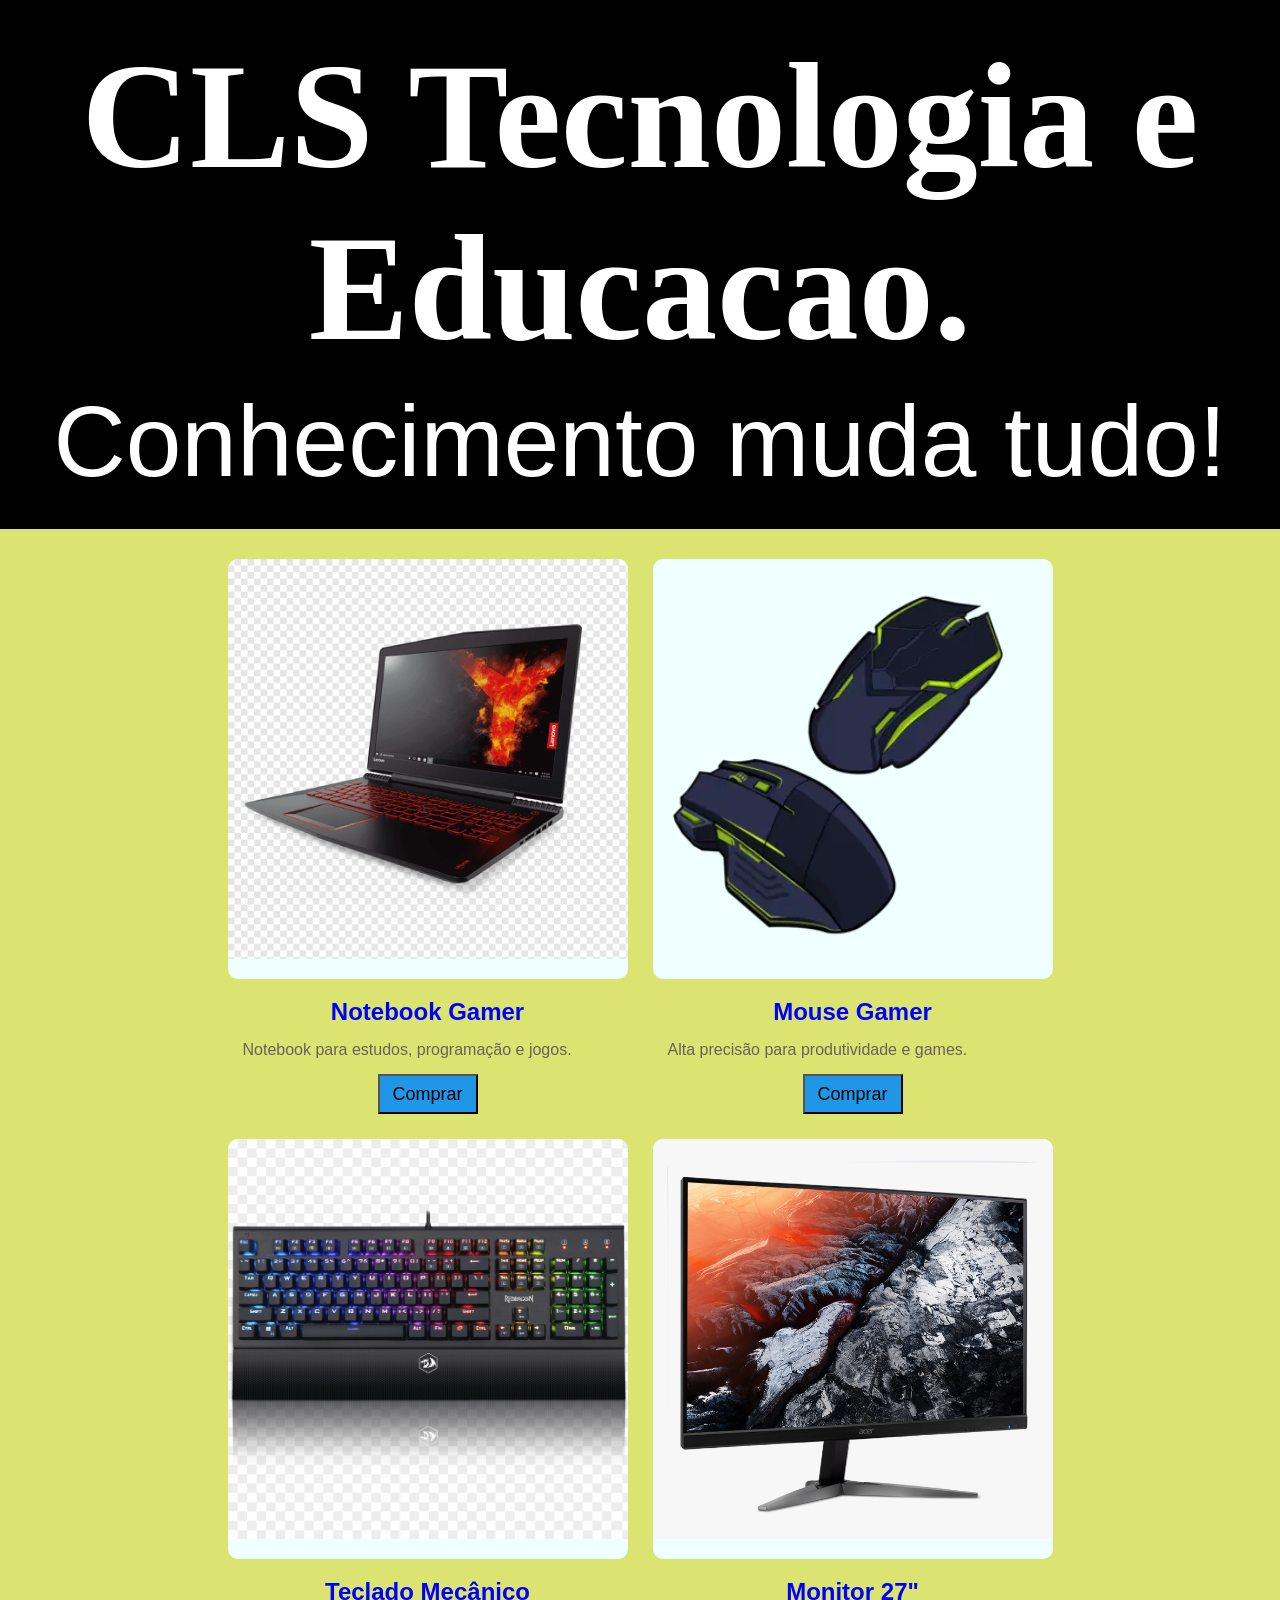
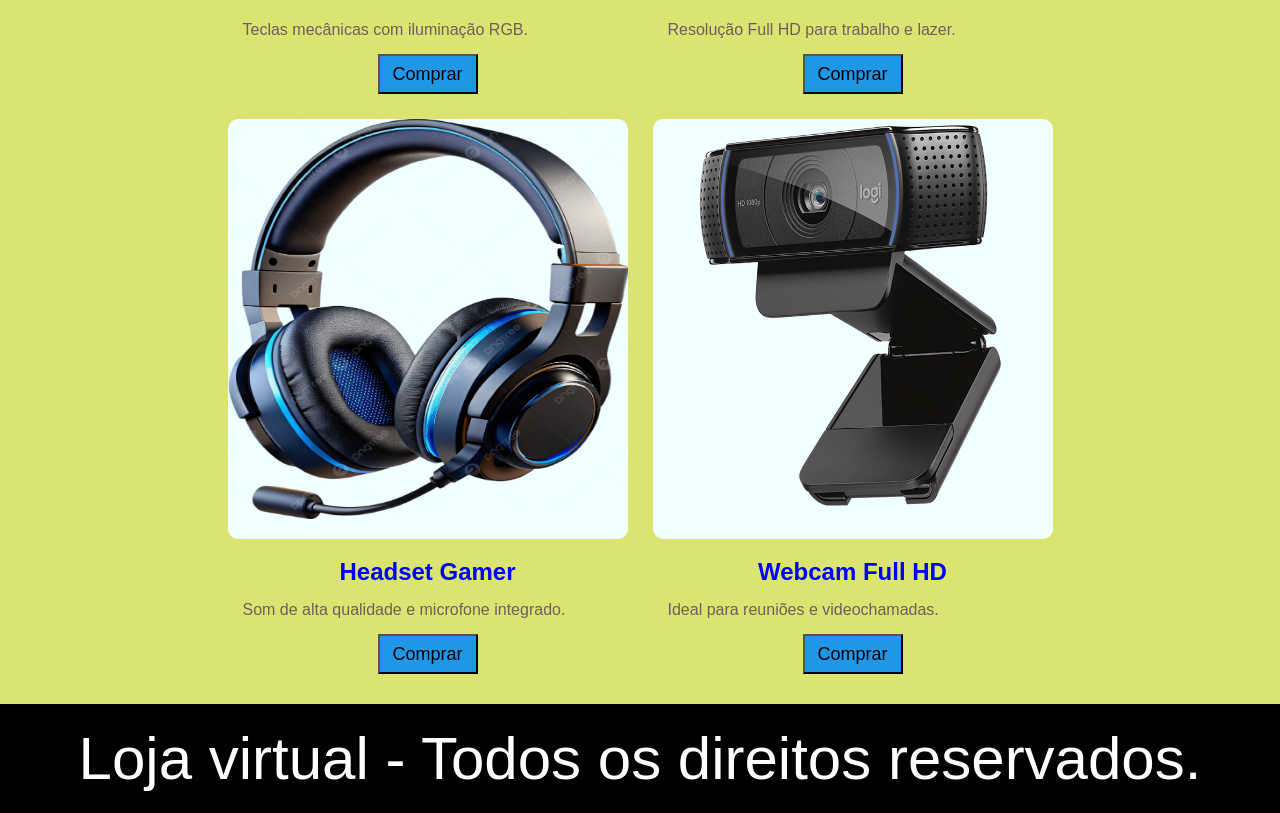
==== index.html @ 81c7863f "Primeiro Commit" ====
<!DOCTYPE html>
<html lang="en">
<head>
    <meta charset="UTF-8">
    <meta name="viewport" content="width=device-width, initial-scale=1.0">
    <title>CLS Virtual</title>
    <link rel="stylesheet" href="style.css">
</head>
<body>
    <header>
        <h1>CLS Tecnologia e Educacao. </h1>
        <p>Conhecimento muda tudo!</p>
    </header>
    <main class="produtos">
         <div class="card">
         <img src="./img/netbook.png">
         <h2>Notebook Gamer</h2>
         <p>Notebook para estudos, programação e jogos.</p>
         <button>Comprar</button>
         </div>

         <div class="card">
         <img src="./img/mouse.png">
         <h2>Mouse Gamer</h2>
         <p>Alta precisão para produtividade e games.</p>
         <button>Comprar</button>
         </div>

         <div class="card">
         <img src="./img/teclado-mecanico.png">
         <h2>Teclado Mecânico</h2>
         <p>Teclas mecânicas com iluminação RGB.</p>
         <button>Comprar</button>
         </div>

         <div class="card">
         <img src="./img/monitor.png">
         <h2>Monitor 27"</h2>
         <p>Resolução Full HD para trabalho e lazer.</p>
         <button>Comprar</button>
         </div>

         <div class="card">
         <img src="./img/headset.png">
         <h2>Headset Gamer</h2>
         <p>Som de alta qualidade e microfone integrado.</p>
         <button>Comprar</button>
         </div>

         <div class="card">
         <img src="./img/webcam.png">
         <h2>Webcam Full HD</h2>
         <p>Ideal para reuniões e videochamadas.</p>
        <button>Comprar</button>
         </div>
    </main>
    <footer>
         <p>Loja virtual - Todos os direitos reservados.</p>
    </footer>
</body>
</html>
---- style.css ----
*{
    margin: 0;
    padding: 0;
}
body{
    min-height: 100vh;
    display: flex;
    flex-direction:column;
    font-family: Arial, Helvetica, sans-serif;
    background-color: rgb(220, 228, 113);

}
header {
    color: white;
    padding: 30px;
    text-align: center;
    background-color: black;
}

header h1{
    font-size:  150px;
    margin-bottom: 10px;
    font-family: 'Times New Roman', Times, serif;
    background: ;
}
header p{
    font-size: 100px;
    font-family: 'Franklin Gothic Medium', 'Arial Narrow', Arial, sans-serif;
}

.produtos{
    display: flex; 
    flex-wrap: wrap; 
    justify-content: center;   /* center - flex-start ou end*/  
    gap: 25px;
    padding: 30px;
    max-width: 1300px;
    margin: auto;
}

.card img{
    width: 400px;
    height: 400px;
    background-color: azure;
    border-radius: 10px;
    overflow: hidden; /*ajusta o tamanho da imagem para o tamanho do card */
    padding-bottom: 20px;   
         
}

.card :hover{
    transform : translateY(-50px); 
}
.card button{
    width: 100px;
    height: 40px;
    font-family: Arial, Helvetica, sans-serif ;
    font-size: large;
    margin-left: 150px;
    background-color: rgb(31, 150, 230);

}
 .card h2{
    color: blue;
    text-align: center;
    padding: 15px;
 }   
.card p{
    padding: 0 15px 15px;
    color: rgb(109, 95, 95);
    font-family: Verdana, Geneva, Tahoma, sans-serif;
    
}

.card button:hover{
    background-color: red;
}
footer{
    background-color: black;
    text-align: center;
    color: white;
    padding: 20px;
    font-size: 60px;
}
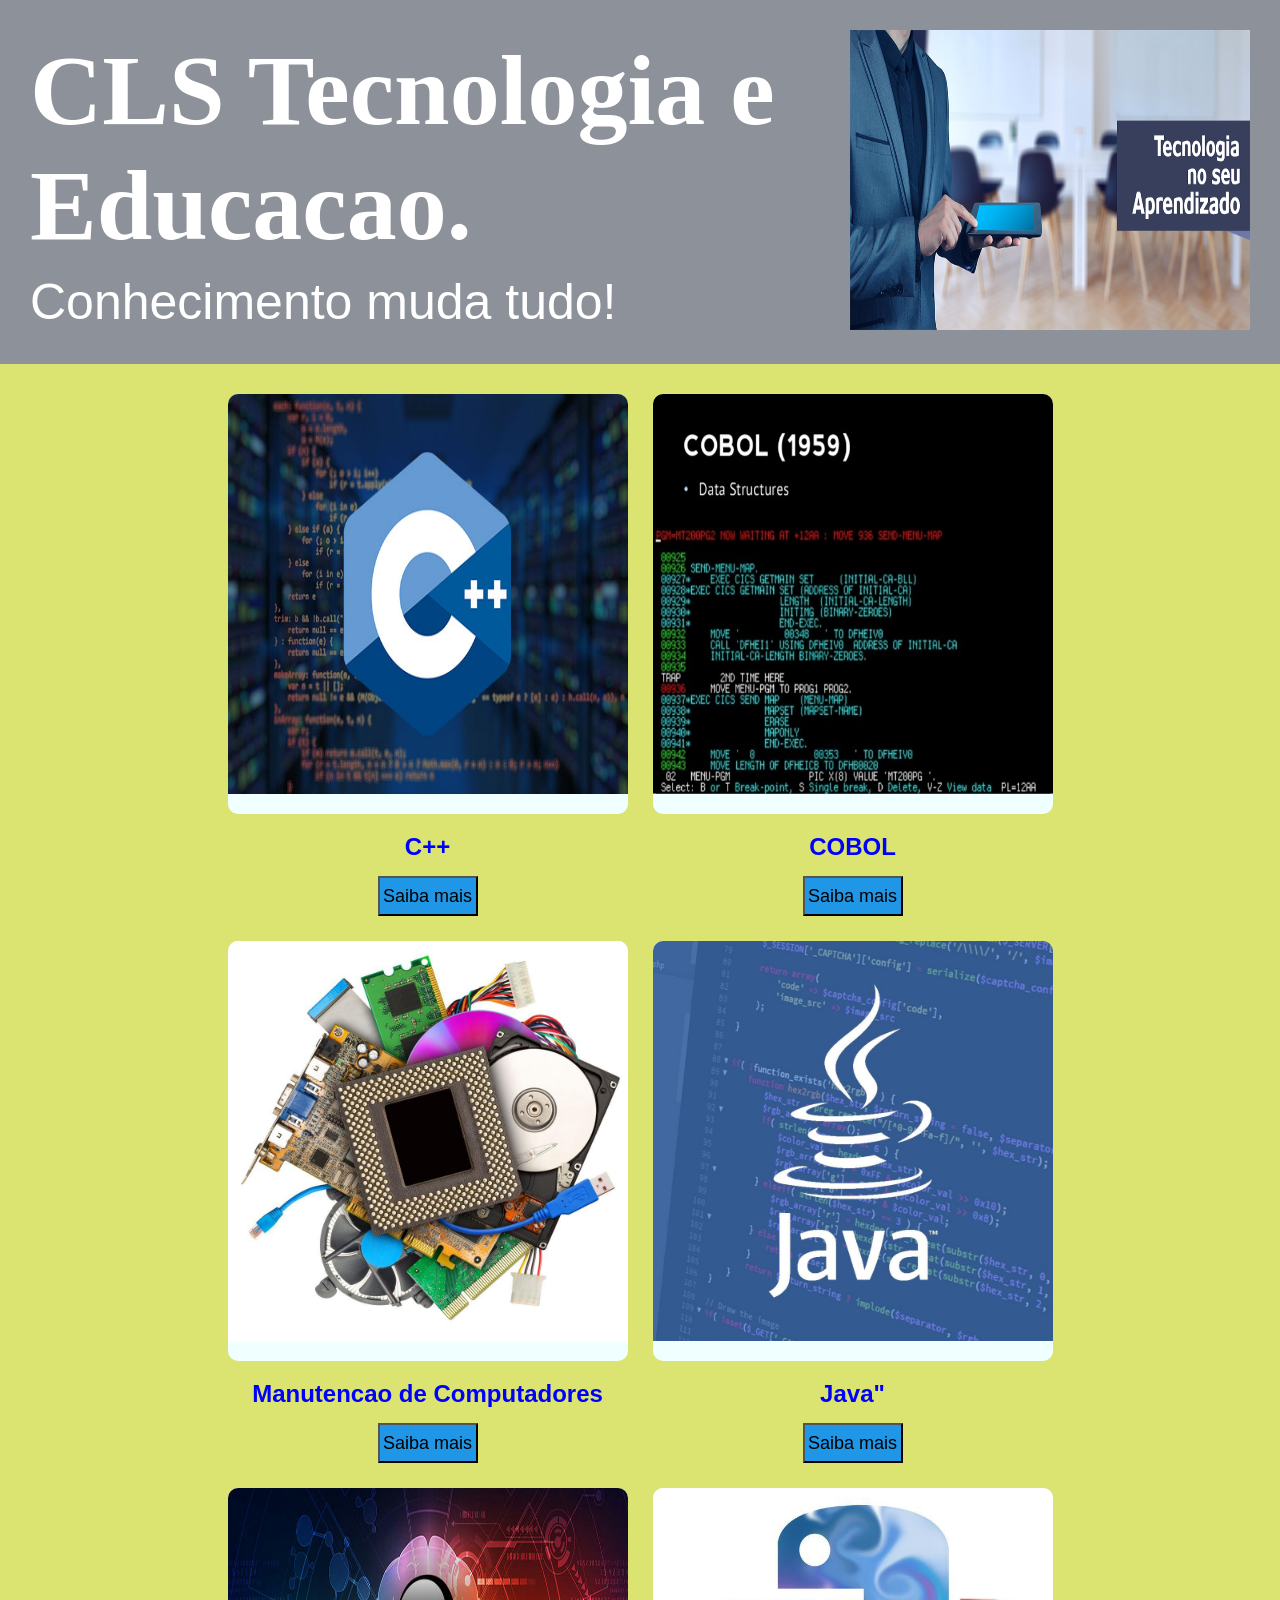
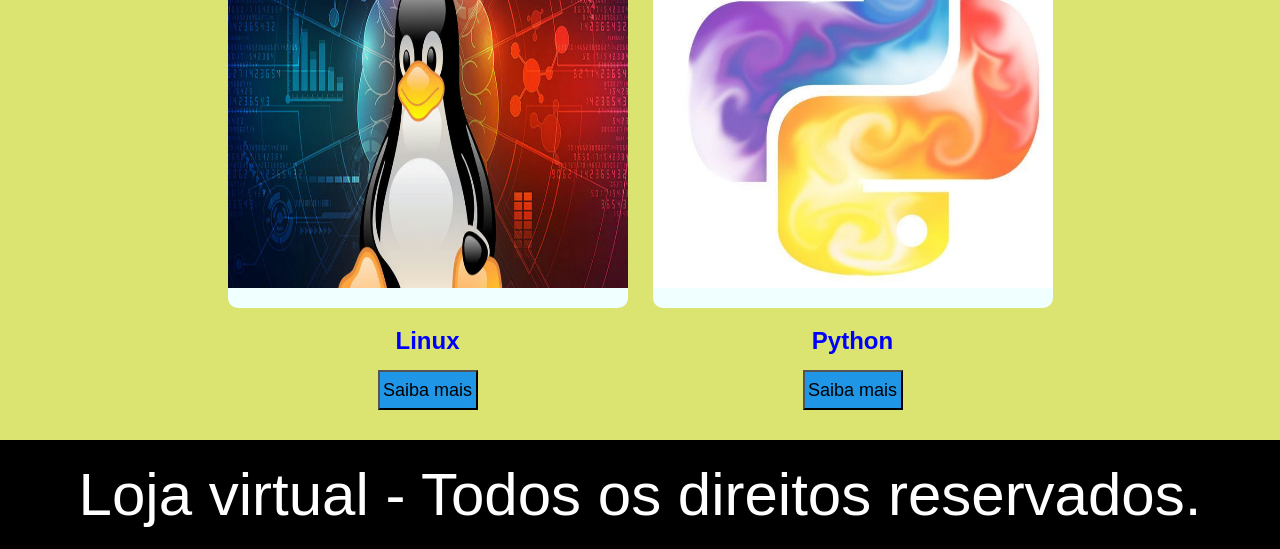
==== commit 6683c9a7: "segundo commit" ====
--- a/index.html
+++ b/index.html
@@ -7,51 +7,52 @@
     <link rel="stylesheet" href="style.css">
 </head>
 <body>
-    <header>
-        <h1>CLS Tecnologia e Educacao. </h1>
-        <p>Conhecimento muda tudo!</p>
+    <header class="topo">
+            <div>
+                <h1>CLS Tecnologia e Educacao. </h1>
+                <p>Conhecimento muda tudo!</p>
+            </div>
+        
+            <div>
+                    <img src="./img/capa.png" alt="">
+            </div>
+        
     </header>
     <main class="produtos">
          <div class="card">
-         <img src="./img/netbook.png">
-         <h2>Notebook Gamer</h2>
-         <p>Notebook para estudos, programação e jogos.</p>
-         <button>Comprar</button>
+         <img src="./img/C++.jpg">
+         <h2>C++</h2>
+         <button>Saiba mais</button>
          </div>
 
          <div class="card">
-         <img src="./img/mouse.png">
-         <h2>Mouse Gamer</h2>
-         <p>Alta precisão para produtividade e games.</p>
-         <button>Comprar</button>
+         <img src="./img/cobol.jpg">
+         <h2>COBOL</h2>
+         <button>Saiba mais</button>
          </div>
 
          <div class="card">
-         <img src="./img/teclado-mecanico.png">
-         <h2>Teclado Mecânico</h2>
-         <p>Teclas mecânicas com iluminação RGB.</p>
-         <button>Comprar</button>
+         <img src="./img/hardware.jpg">
+         <h2>Manutencao de Computadores</h2>
+         <button>Saiba mais</button>
          </div>
 
          <div class="card">
-         <img src="./img/monitor.png">
-         <h2>Monitor 27"</h2>
-         <p>Resolução Full HD para trabalho e lazer.</p>
-         <button>Comprar</button>
+         <img src="./img/java.jpg">
+         <h2>Java"</h2>
+         <button>Saiba mais</button>
          </div>
 
          <div class="card">
-         <img src="./img/headset.png">
-         <h2>Headset Gamer</h2>
-         <p>Som de alta qualidade e microfone integrado.</p>
-         <button>Comprar</button>
+         <img src="./img/Linux.jpg">
+         <h2>Linux</h2>
+         <button>Saiba mais</button>
          </div>
 
          <div class="card">
-         <img src="./img/webcam.png">
-         <h2>Webcam Full HD</h2>
-         <p>Ideal para reuniões e videochamadas.</p>
-        <button>Comprar</button>
+         <img src="./img/python.jpg">
+         <h2>Python</h2>
+         <button>Saiba mais</button>
          </div>
     </main>
     <footer>
--- a/style.css
+++ b/style.css
@@ -10,21 +10,33 @@
     background-color: rgb(220, 228, 113);
 
 }
-header {
-    color: white;
-    padding: 30px;
-    text-align: center;
-    background-color: black;
+header{
+    background-color:#8d9199;
+    color:white;
+    padding:30px;
+}
+
+.topo{
+    display:flex;
+    justify-content:space-between;
+    align-items:center;
+}
+
+.topo h1{
+    font-size: 100px;
+}
+
+.topo p{
+    font-size: ;
 }
 
 header h1{
-    font-size:  150px;
+    font-size:  50px;
     margin-bottom: 10px;
     font-family: 'Times New Roman', Times, serif;
-    background: ;
 }
 header p{
-    font-size: 100px;
+    font-size: 50px;
     font-family: 'Franklin Gothic Medium', 'Arial Narrow', Arial, sans-serif;
 }
 
@@ -82,4 +94,9 @@
     padding: 20px;
     font-size: 60px;
 }
+
+img{
+    width: 400px;
+    height: 300px;
+}
       
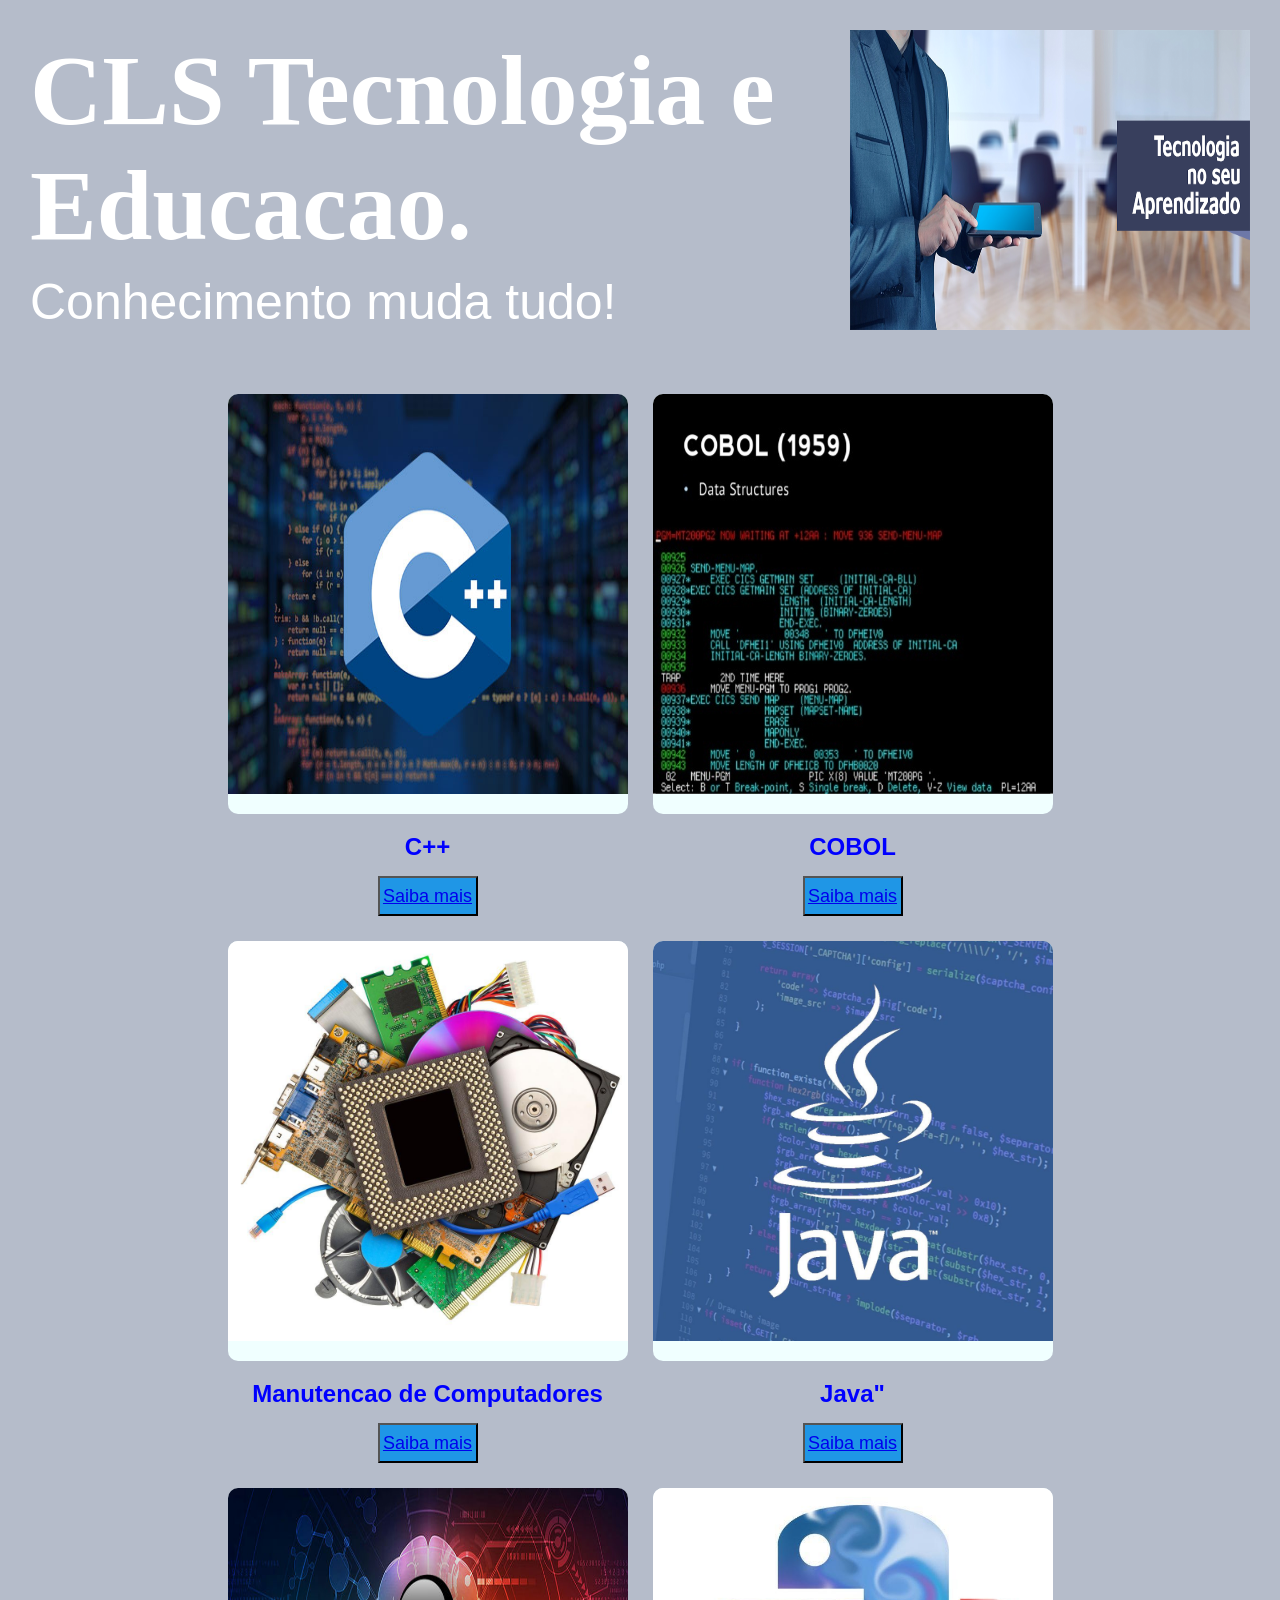
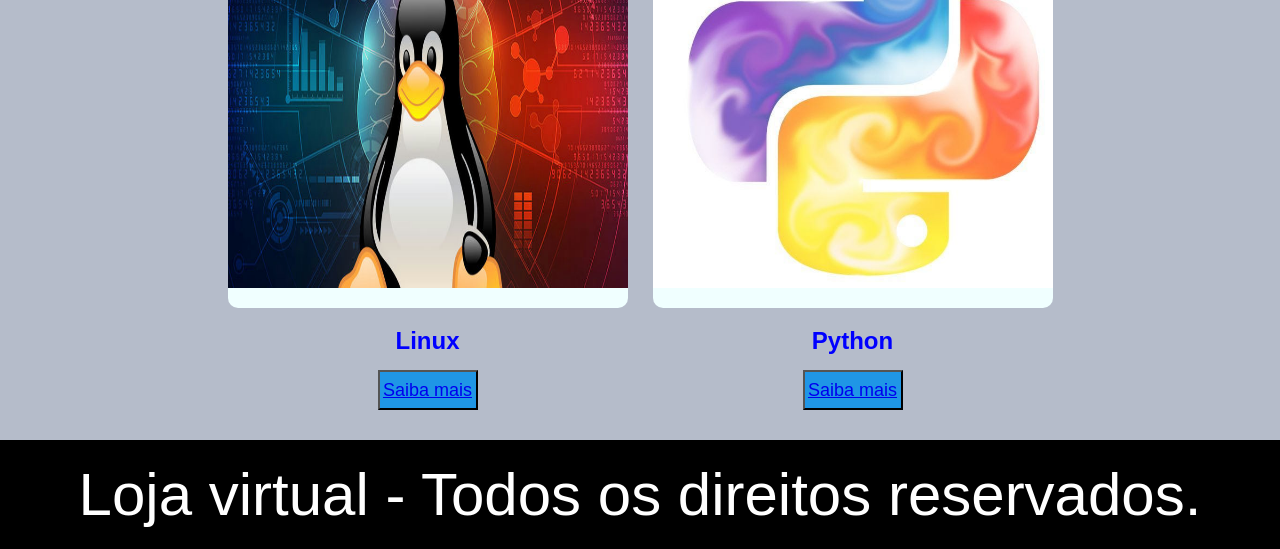
==== commit e34a0657: "continuando" ====
--- a/index.html
+++ b/index.html
@@ -22,37 +22,37 @@
          <div class="card">
          <img src="./img/C++.jpg">
          <h2>C++</h2>
-         <button>Saiba mais</button>
+         <button><a href="../site_cursos/c++.html">Saiba mais</a></button>
          </div>
 
          <div class="card">
          <img src="./img/cobol.jpg">
          <h2>COBOL</h2>
-         <button>Saiba mais</button>
+         <button><a href="../site_cursos/cobol.html">Saiba mais</a></button>
          </div>
 
          <div class="card">
          <img src="./img/hardware.jpg">
          <h2>Manutencao de Computadores</h2>
-         <button>Saiba mais</button>
+         <button><a href="../site_cursos/hardware.html">Saiba mais</a></button>
          </div>
 
          <div class="card">
          <img src="./img/java.jpg">
          <h2>Java"</h2>
-         <button>Saiba mais</button>
+         <button><a href="../site_cursos/java.html">Saiba mais</a></button>
          </div>
 
          <div class="card">
          <img src="./img/Linux.jpg">
          <h2>Linux</h2>
-         <button>Saiba mais</button>
+         <button><a href="../site_cursos/Linux.html">Saiba mais</a></button>
          </div>
 
          <div class="card">
          <img src="./img/python.jpg">
          <h2>Python</h2>
-         <button>Saiba mais</button>
+         <button><a href="../site_cursos/python.html">Saiba mais</a></button>
          </div>
     </main>
     <footer>
--- a/style.css
+++ b/style.css
@@ -3,15 +3,15 @@
     padding: 0;
 }
 body{
-    min-height: 100vh;
+    min-height: 80vh;
     display: flex;
     flex-direction:column;
     font-family: Arial, Helvetica, sans-serif;
-    background-color: rgb(220, 228, 113);
+    background-color: #b5bcca;;
 
 }
 header{
-    background-color:#8d9199;
+    background-color:#b5bcca;
     color:white;
     padding:30px;
 }
@@ -61,7 +61,7 @@
 }
 
 .card :hover{
-    transform : translateY(-50px); 
+   /* transform : translateY(-50px); */
 }
 .card button{
     width: 100px;
@@ -84,9 +84,7 @@
     
 }
 
-.card button:hover{
-    background-color: red;
-}
+
 footer{
     background-color: black;
     text-align: center;
